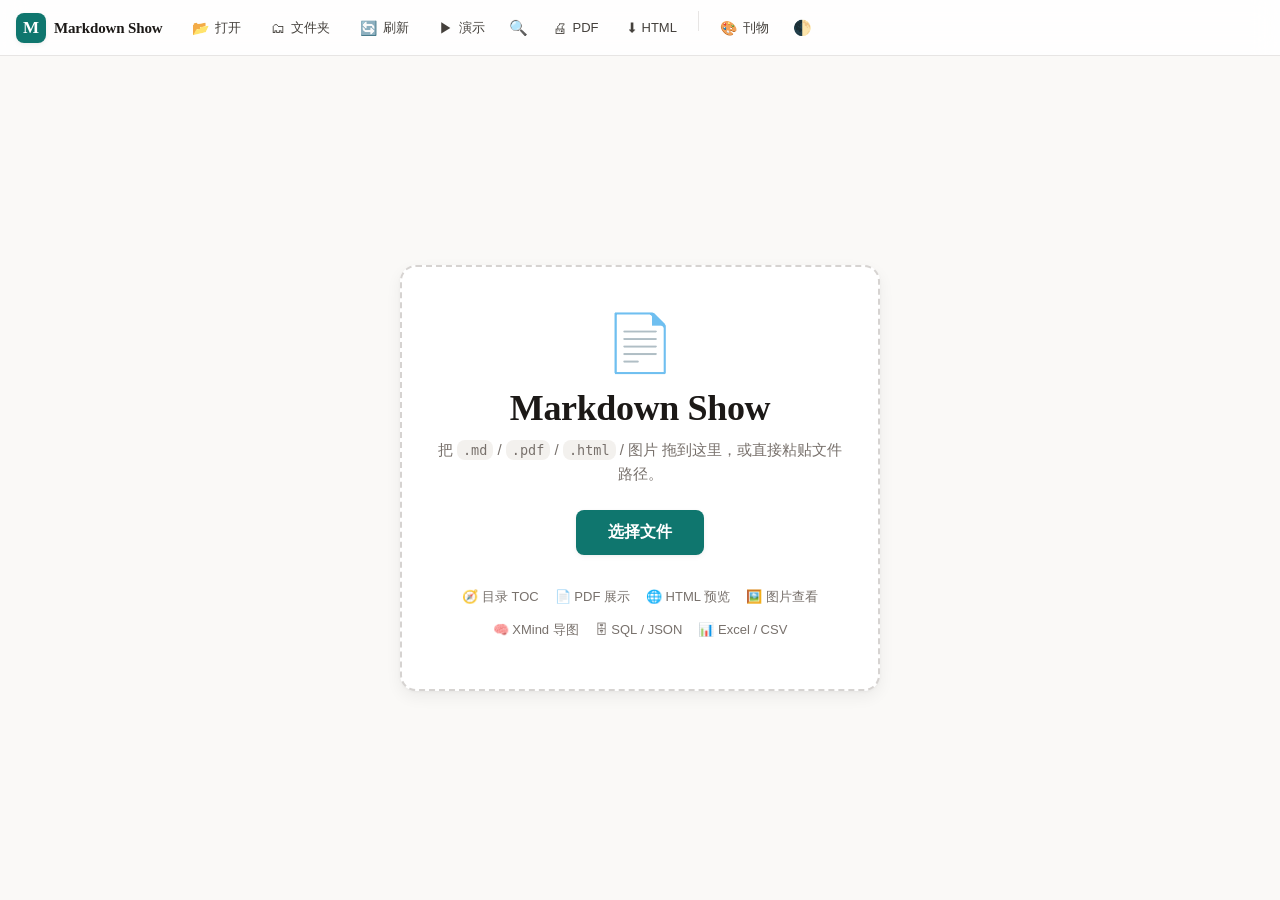
==== index.html @ 1e329455 "修复编辑器撤销/重做失效：Tab 缩进改走原生撤销栈，重进编辑模式不重置历史 Co-Authored-By: Claude Sonnet 5.5 <noreply@anthropic.com>" ====
<!DOCTYPE html>
<html lang="zh-CN" data-mdviewer-theme="light">
  <head>
    <meta charset="UTF-8" />
    <meta name="viewport" content="width=device-width, initial-scale=1.0" />
    <title>Markdown Show · 拖拽即渲染</title>
    <meta
      name="description"
      content="在浏览器里直接把 Markdown 拖进来即渲染：代码高亮、目录、亮/暗主题、Mermaid。可装到桌面像 App 一样打开。"
    />
    <link rel="manifest" href="manifest.webmanifest" />
    <meta name="theme-color" content="#0969da" />
    <link rel="icon" href="icons/icon128.png" />
    <link rel="apple-touch-icon" href="icons/icon128.png" />

    <link id="mdv-hljs-light" rel="stylesheet" href="lib/hljs-light.css" />
    <link id="mdv-hljs-dark" rel="stylesheet" href="lib/hljs-dark.css" disabled />
    <link rel="stylesheet" href="app.css?v=19" />
  </head>
  <body>
    <!-- 统一顶栏：品牌 + Tab + 操作 -->
    <header id="mdv-topbar">
      <div class="mdv-brand">
        <span class="mdv-brand-mark">M</span>
        <span class="mdv-brand-name">Markdown Show</span>
      </div>
      <div id="mdv-tabs" hidden></div>
      <div id="mdv-toolbar">
        <button id="mdv-open-btn" title="打开 .md 文件">
          <span class="mdv-btn-ico">📂</span><span class="mdv-btn-txt">打开</span>
        </button>
        <button id="mdv-filepanel-btn" title="管理本地文件夹">
          <span class="mdv-btn-ico">🗂</span><span class="mdv-btn-txt">文件夹</span>
        </button>
        <button id="mdv-refresh-btn" title="重新加载当前文档">
          <span class="mdv-btn-ico">🔄</span><span class="mdv-btn-txt">刷新</span>
        </button>
        <button id="mdv-edit-btn" title="编辑当前 Markdown（编辑 / 预览切换）" hidden>
          <span class="mdv-btn-ico">✏️</span><span class="mdv-btn-txt">编辑</span>
        </button>
        <button id="mdv-save-btn" title="保存回原文件 (Ctrl/Cmd+S)" hidden>
          <span class="mdv-btn-ico">💾</span><span class="mdv-btn-txt">保存</span>
        </button>
        <button id="mdv-saveas-btn" title="另存为新文件" hidden>
          <span class="mdv-btn-ico">📥</span><span class="mdv-btn-txt">另存为</span>
        </button>
        <button id="mdv-present-btn" title="演示模式（全屏幻灯片）">
          <span class="mdv-btn-ico">▶</span><span class="mdv-btn-txt">演示</span>
        </button>
        <button id="mdv-find-btn" class="mdv-btn-icon-only" title="搜索正文 (Ctrl+F)">🔍</button>
        <button id="mdv-export-pdf-btn" title="导出 PDF（打印）">
          <span class="mdv-btn-ico">🖨</span><span class="mdv-btn-txt">PDF</span>
        </button>
        <button id="mdv-export-html-btn" title="导出独立 HTML">
          <span class="mdv-btn-ico">⬇</span><span class="mdv-btn-txt">HTML</span>
        </button>
        <span class="mdv-toolbar-sep"></span>
        <button id="mdv-style-btn" title="切换风格皮肤">
          <span class="mdv-btn-ico">🎨</span><span class="mdv-btn-txt">刊物</span>
        </button>
        <button id="mdv-theme-btn" class="mdv-btn-icon-only" title="切换主题">🌓</button>
      </div>
    </header>

    <!-- 落地页 / 空状态 -->
    <div id="mdv-landing">
      <div class="mdv-landing-card">
        <div class="mdv-logo">📄</div>
        <h1>Markdown Show</h1>
        <p>把 <code>.md</code> / <code>.pdf</code> / <code>.html</code> / 图片 拖到这里，或直接粘贴文件路径。</p>
        <button id="mdv-landing-open">选择文件</button>
        <ul class="mdv-features">
          <li>🧭 目录 TOC</li>
          <li>📄 PDF 展示</li>
          <li>🌐 HTML 预览</li>
          <li>🖼️ 图片查看</li>
          <li>🧠 XMind 导图</li>
          <li>🗄 SQL / JSON</li>
          <li>📊 Excel / CSV</li>
        </ul>
      </div>
    </div>

    <!-- 渲染区域 -->
    <div id="mdv-layout" hidden>
      <nav id="mdv-toc" aria-label="目录"></nav>
      <div id="mdv-editor" hidden>
        <textarea
          id="mdv-editor-input"
          spellcheck="false"
          placeholder="在此编辑 Markdown，右侧即时预览…"
        ></textarea>
      </div>
      <main id="mdv-content" class="markdown-body"></main>
    </div>

    <!-- 拖拽遮罩 -->
    <div id="mdv-drop-overlay">松开以渲染 Markdown 文件</div>

    <input
      id="mdv-file-input"
      type="file"
      accept=".md,.markdown,.mdown,.mkd,.mdx,.txt,.pdf,.html,.htm,.png,.jpg,.jpeg,.gif,.webp,.svg,.bmp,.avif,.ico,.xmind,.sql,.json,.xlsx,.xlsm,.csv,.tsv,.numbers,text/plain,text/markdown,application/pdf,text/html,image/*"
      multiple
      hidden
    />

    <script src="lib/marked.min.js"></script>
    <script src="lib/purify.min.js"></script>
    <script src="lib/highlight.min.js"></script>
    <script src="lib/mermaid.min.js"></script>
    <script src="lib/filetree-core.js?v=7"></script>
    <script src="lib/xmind-core.js?v=1"></script>
    <script src="lib/sheet-core.js?v=1"></script>
    <script src="app.js?v=25"></script>
    <script src="filemanager.js?v=2"></script>
    <script src="embed.js?v=1"></script>
  </body>
</html>
---- lib/hljs-light.css ----
pre code.hljs{display:block;overflow-x:auto;padding:1em}code.hljs{padding:3px 5px}/*!
  Theme: GitHub
  Description: Light theme as seen on github.com
  Author: github.com
  Maintainer: @Hirse
  Updated: 2021-05-15

  Outdated base version: https://github.com/primer/github-syntax-light
  Current colors taken from GitHub's CSS
*/.hljs{color:#24292e;background:#fff}.hljs-doctag,.hljs-keyword,.hljs-meta .hljs-keyword,.hljs-template-tag,.hljs-template-variable,.hljs-type,.hljs-variable.language_{color:#d73a49}.hljs-title,.hljs-title.class_,.hljs-title.class_.inherited__,.hljs-title.function_{color:#6f42c1}.hljs-attr,.hljs-attribute,.hljs-literal,.hljs-meta,.hljs-number,.hljs-operator,.hljs-selector-attr,.hljs-selector-class,.hljs-selector-id,.hljs-variable{color:#005cc5}.hljs-meta .hljs-string,.hljs-regexp,.hljs-string{color:#032f62}.hljs-built_in,.hljs-symbol{color:#e36209}.hljs-code,.hljs-comment,.hljs-formula{color:#6a737d}.hljs-name,.hljs-quote,.hljs-selector-pseudo,.hljs-selector-tag{color:#22863a}.hljs-subst{color:#24292e}.hljs-section{color:#005cc5;font-weight:700}.hljs-bullet{color:#735c0f}.hljs-emphasis{color:#24292e;font-style:italic}.hljs-strong{color:#24292e;font-weight:700}.hljs-addition{color:#22863a;background-color:#f0fff4}.hljs-deletion{color:#b31d28;background-color:#ffeef0}
---- lib/hljs-dark.css ----
pre code.hljs{display:block;overflow-x:auto;padding:1em}code.hljs{padding:3px 5px}/*!
  Theme: GitHub Dark
  Description: Dark theme as seen on github.com
  Author: github.com
  Maintainer: @Hirse
  Updated: 2021-05-15

  Outdated base version: https://github.com/primer/github-syntax-dark
  Current colors taken from GitHub's CSS
*/.hljs{color:#c9d1d9;background:#0d1117}.hljs-doctag,.hljs-keyword,.hljs-meta .hljs-keyword,.hljs-template-tag,.hljs-template-variable,.hljs-type,.hljs-variable.language_{color:#ff7b72}.hljs-title,.hljs-title.class_,.hljs-title.class_.inherited__,.hljs-title.function_{color:#d2a8ff}.hljs-attr,.hljs-attribute,.hljs-literal,.hljs-meta,.hljs-number,.hljs-operator,.hljs-selector-attr,.hljs-selector-class,.hljs-selector-id,.hljs-variable{color:#79c0ff}.hljs-meta .hljs-string,.hljs-regexp,.hljs-string{color:#a5d6ff}.hljs-built_in,.hljs-symbol{color:#ffa657}.hljs-code,.hljs-comment,.hljs-formula{color:#8b949e}.hljs-name,.hljs-quote,.hljs-selector-pseudo,.hljs-selector-tag{color:#7ee787}.hljs-subst{color:#c9d1d9}.hljs-section{color:#1f6feb;font-weight:700}.hljs-bullet{color:#f2cc60}.hljs-emphasis{color:#c9d1d9;font-style:italic}.hljs-strong{color:#c9d1d9;font-weight:700}.hljs-addition{color:#aff5b4;background-color:#033a16}.hljs-deletion{color:#ffdcd7;background-color:#67060c}
---- app.css ----
/* Markdown Show — standalone web app styles.
 * Token-first: 颜色/间距/圆角/字阶/阴影全部走 CSS 变量，组件禁止裸写数值。 */

/* ================= Design Tokens =================
 * 三套风格皮肤 × 亮/暗主题（右上角 🎨 切换）：
 *   editorial 刊物 —— 暖纸底、衬线标题、深青强调（默认）
 *   minimal   极简 —— 中性灰、蓝强调、克制
 *   vivid     活泼 —— 紫罗兰强调、大圆角
 * 共享刻度（间距/字阶/动效）+ 每套皮肤只覆盖颜色/字体/圆角。 */
:root {
  /* 间距（4px 刻度） */
  --sp-1: 4px;
  --sp-2: 8px;
  --sp-3: 12px;
  --sp-4: 16px;
  --sp-6: 24px;
  --sp-8: 32px;
  --sp-12: 48px;

  /* 圆角（vivid 覆盖为更大） */
  --r-sm: 8px;   /* 输入框 / 标签 / 小按钮 */
  --r-md: 12px;  /* Tab / 代码块 */
  --r-lg: 16px;  /* 卡片 / 面板 */
  --r-full: 9999px;

  /* 字阶 */
  --fs-caption: 12px;
  --fs-small: 13px;
  --fs-body: 15px;
  --fs-h3: 18px;
  --fs-h2: 22px;
  --fs-h1: 28px;
  --fs-display: 32px;

  /* 字体栈 */
  --font-sans: Inter, -apple-system, BlinkMacSystemFont, "Segoe UI",
    "PingFang SC", "HarmonyOS Sans", "Source Han Sans SC", "Hiragino Sans GB",
    "Microsoft YaHei", sans-serif;
  --font-serif: "Source Serif 4", Georgia, "Songti SC", "Noto Serif SC",
    "Times New Roman", serif;

  /* 阴影（柔和分层，暗色统一加深） */
  --shadow-sm: 0 1px 3px rgba(0, 0, 0, 0.04), 0 2px 6px rgba(0, 0, 0, 0.04);
  --shadow-md: 0 1px 3px rgba(0, 0, 0, 0.04), 0 6px 16px rgba(0, 0, 0, 0.06);
  --shadow-lg: 0 4px 6px rgba(0, 0, 0, 0.04), 0 16px 32px rgba(0, 0, 0, 0.08);

  /* 动效 */
  --transition: 150ms ease;

  /* ---- editorial（默认皮肤·亮） ---- */
  --mdv-bg: #faf9f7;
  --mdv-surface: #ffffff;
  --mdv-fg: #1c1917;
  --mdv-fg-secondary: #44403c;
  --mdv-muted: #78716c;
  --mdv-faint: #a8a29e;
  --mdv-border: #e7e5e4;
  --mdv-border-strong: #d6d3d1;
  --mdv-code-bg: #f3f1ee;
  --mdv-accent: #0f766e;
  --mdv-accent-hover: #115e59;
  --mdv-danger: #b91c1c;
  --mdv-quote: #78716c;
  --font-heading: var(--font-serif);
  --h1-underline: 2px solid var(--mdv-fg); /* 刊物式粗底线 */
}
:root[data-mdviewer-theme="dark"] {
  /* editorial·暗：偏暖深咖灰 */
  --mdv-bg: #171412;
  --mdv-surface: #211d1a;
  --mdv-fg: #e9e5e1;
  --mdv-fg-secondary: #c4bdb6;
  --mdv-muted: #96908a;
  --mdv-faint: #6b655f;
  --mdv-border: #37322d;
  --mdv-border-strong: #46403a;
  --mdv-code-bg: #211d1a;
  --mdv-accent: #2dd4bf;
  --mdv-accent-hover: #5eead4;
  --mdv-danger: #f87171;
  --mdv-quote: #96908a;

  --shadow-sm: 0 1px 3px rgba(0, 0, 0, 0.3), 0 2px 6px rgba(0, 0, 0, 0.3);
  --shadow-md: 0 1px 3px rgba(0, 0, 0, 0.3), 0 6px 16px rgba(0, 0, 0, 0.4);
  --shadow-lg: 0 4px 6px rgba(0, 0, 0, 0.3), 0 16px 32px rgba(0, 0, 0, 0.5);
}

/* ---- minimal 极简 ---- */
:root[data-mdviewer-style="minimal"] {
  --mdv-bg: #fafafa;
  --mdv-surface: #ffffff;
  --mdv-fg: #1f2937;
  --mdv-fg-secondary: #4b5563;
  --mdv-muted: #6b7280;
  --mdv-faint: #9ca3af;
  --mdv-border: #e5e7eb;
  --mdv-border-strong: #d1d5db;
  --mdv-code-bg: #f3f4f6;
  --mdv-accent: #0969da;
  --mdv-accent-hover: #0757b3;
  --mdv-danger: #d1242f;
  --mdv-quote: #6b7280;
  --font-heading: var(--font-sans);
  --h1-underline: 1px solid var(--mdv-border);
}
:root[data-mdviewer-style="minimal"][data-mdviewer-theme="dark"] {
  --mdv-bg: #0d1117;
  --mdv-surface: #161b22;
  --mdv-fg: #e6edf3;
  --mdv-fg-secondary: #b1bac4;
  --mdv-muted: #8b949e;
  --mdv-faint: #6e7681;
  --mdv-border: #30363d;
  --mdv-border-strong: #3d444d;
  --mdv-code-bg: #161b22;
  --mdv-accent: #58a6ff;
  --mdv-accent-hover: #79b8ff;
  --mdv-danger: #f85149;
  --mdv-quote: #8b949e;
}

/* ---- vivid 活泼 ---- */
:root[data-mdviewer-style="vivid"] {
  --mdv-bg: #fbfaff;
  --mdv-surface: #ffffff;
  --mdv-fg: #1e1b2e;
  --mdv-fg-secondary: #443f5c;
  --mdv-muted: #6f6a8a;
  --mdv-faint: #a4a0ba;
  --mdv-border: #e9e5f5;
  --mdv-border-strong: #d8d2ec;
  --mdv-code-bg: #f4f1fb;
  --mdv-accent: #6d28d9;
  --mdv-accent-hover: #5b21b6;
  --mdv-danger: #dc2626;
  --mdv-quote: #6f6a8a;
  --font-heading: var(--font-sans);
  --h1-underline: 1px solid var(--mdv-border);
  --r-sm: 10px;
  --r-md: 14px;
  --r-lg: 20px;
}
:root[data-mdviewer-style="vivid"][data-mdviewer-theme="dark"] {
  --mdv-bg: #13111c;
  --mdv-surface: #1c1927;
  --mdv-fg: #e8e6f2;
  --mdv-fg-secondary: #bcb7d4;
  --mdv-muted: #8e88ab;
  --mdv-faint: #625d7d;
  --mdv-border: #322d47;
  --mdv-border-strong: #413b5a;
  --mdv-code-bg: #1c1927;
  --mdv-accent: #a78bfa;
  --mdv-accent-hover: #c4b5fd;
  --mdv-danger: #f87171;
  --mdv-quote: #8e88ab;
}

/* ================= Base ================= */
* { box-sizing: border-box; }

/* hidden 属性必须压过任何 display 规则，否则落地页会残留在渲染页上方 */
[hidden] { display: none !important; }

html, body {
  margin: 0;
  padding: 0;
  background: var(--mdv-bg);
  color: var(--mdv-fg);
  font-family: var(--font-sans);
  font-size: var(--fs-body);
  line-height: 1.6;
  min-height: 100vh;
  -webkit-font-smoothing: antialiased;
}

:focus-visible {
  outline: 2px solid var(--mdv-accent);
  outline-offset: 2px;
}

/* ================= Top App Bar ================= */
#mdv-topbar {
  position: sticky;
  top: 0;
  z-index: 30;
  display: flex;
  align-items: center;
  gap: var(--sp-4);
  height: 56px;
  padding: 0 var(--sp-4);
  background: color-mix(in srgb, var(--mdv-surface) 82%, transparent);
  backdrop-filter: saturate(1.4) blur(12px);
  -webkit-backdrop-filter: saturate(1.4) blur(12px);
  border-bottom: 1px solid var(--mdv-border);
}

/* 品牌 */
.mdv-brand {
  display: flex;
  align-items: center;
  gap: var(--sp-2);
  flex: 0 0 auto;
  user-select: none;
}
.mdv-brand-mark {
  display: grid;
  place-items: center;
  width: 30px;
  height: 30px;
  border-radius: var(--r-sm);
  background: var(--mdv-accent);
  color: #fff;
  font-family: var(--font-heading);
  font-weight: 700;
  font-size: 17px;
  line-height: 1;
  box-shadow: var(--shadow-sm);
}
.mdv-brand-name {
  font-family: var(--font-heading);
  font-weight: 600;
  font-size: var(--fs-body);
  letter-spacing: -0.01em;
  color: var(--mdv-fg);
}

/* 工具栏（顶栏右侧操作组） */
#mdv-toolbar {
  flex: 0 0 auto;
  display: flex;
  gap: var(--sp-1);
}
#mdv-toolbar button {
  display: inline-flex;
  align-items: center;
  gap: 6px;
  border: 1px solid transparent;
  background: transparent;
  color: var(--mdv-fg-secondary);
  border-radius: var(--r-sm);
  height: 34px;
  padding: 0 var(--sp-3);
  font-size: var(--fs-small);
  font-weight: 500;
  cursor: pointer;
  line-height: 1;
  transition: background var(--transition), color var(--transition),
    border-color var(--transition);
}
#mdv-toolbar button:hover {
  background: var(--mdv-code-bg);
  color: var(--mdv-fg);
}
#mdv-toolbar button:active { transform: translateY(1px); }
#mdv-toolbar .mdv-btn-icon-only {
  padding: 0;
  width: 34px;
  justify-content: center;
  font-size: 15px;
}
.mdv-btn-ico { font-size: 14px; line-height: 1; }

/* ================= Tabs（顶栏中段，占满剩余宽度） ================= */
#mdv-tabs {
  flex: 1 1 auto;
  min-width: 0;
  display: flex;
  align-items: center;
  gap: var(--sp-1);
  height: 100%;
  overflow-x: auto;
  overflow-y: hidden;
  scrollbar-width: none;
}
#mdv-tabs::-webkit-scrollbar { display: none; }
.mdv-tab {
  display: inline-flex;
  align-items: center;
  gap: var(--sp-1);
  max-width: 200px;
  flex: 0 0 auto;
  border: 1px solid transparent;
  background: transparent;
  color: var(--mdv-muted);
  border-radius: var(--r-sm);
  padding: 6px var(--sp-2) 6px var(--sp-3);
  font-size: var(--fs-small);
  cursor: pointer;
  line-height: 1.4;
  transition: color var(--transition), background var(--transition),
    border-color var(--transition);
}
.mdv-tab:hover {
  color: var(--mdv-fg);
  background: var(--mdv-code-bg);
}
.mdv-tab-active,
.mdv-tab-active:hover {
  color: var(--mdv-accent);
  background: color-mix(in srgb, var(--mdv-accent) 10%, transparent);
  font-weight: 600;
}
.mdv-tab-label {
  overflow: hidden;
  text-overflow: ellipsis;
  white-space: nowrap;
}
.mdv-tab-close {
  flex: 0 0 auto;
  width: 16px;
  height: 16px;
  border-radius: var(--r-full);
  display: inline-flex;
  align-items: center;
  justify-content: center;
  font-size: var(--fs-small);
  color: var(--mdv-faint);
  transition: background var(--transition), color var(--transition);
}
.mdv-tab-close:hover {
  background: color-mix(in srgb, var(--mdv-fg) 12%, transparent);
  color: var(--mdv-fg);
}

/* ================= Landing ================= */
#mdv-landing {
  min-height: calc(100vh - 56px);
  display: flex;
  align-items: center;
  justify-content: center;
  padding: var(--sp-6);
}
.mdv-landing-card {
  text-align: center;
  max-width: 480px;
  padding: var(--sp-12) var(--sp-8);
  border: 2px dashed var(--mdv-border-strong);
  border-radius: var(--r-lg);
  background: var(--mdv-surface);
  box-shadow: var(--shadow-md);
}
.mdv-logo { font-size: 56px; line-height: 1; }
.mdv-landing-card h1 {
  margin: var(--sp-4) 0 var(--sp-2);
  font-family: var(--font-heading);
  font-size: 36px;
  font-weight: 700;
  letter-spacing: -0.01em;
  line-height: 1.2;
}
.mdv-landing-card p {
  color: var(--mdv-muted);
  margin: 0 0 var(--sp-6);
}
.mdv-landing-card code {
  background: var(--mdv-code-bg);
  padding: 2px 6px;
  border-radius: var(--r-sm);
  font-size: 0.9em;
}
#mdv-landing-open {
  border: none;
  background: var(--mdv-accent);
  color: #fff;
  border-radius: var(--r-sm);
  padding: var(--sp-3) var(--sp-8);
  font-size: 16px;
  font-weight: 600;
  cursor: pointer;
  box-shadow: var(--shadow-sm);
  transition: background var(--transition), box-shadow var(--transition);
}
#mdv-landing-open:hover {
  background: var(--mdv-accent-hover);
  box-shadow: var(--shadow-md);
}
#mdv-landing-open:active {
  box-shadow: none;
  transform: translateY(1px);
}
.mdv-features {
  list-style: none;
  display: flex;
  flex-wrap: wrap;
  justify-content: center;
  gap: var(--sp-3) var(--sp-4);
  margin: var(--sp-8) 0 0;
  padding: 0;
  color: var(--mdv-muted);
  font-size: var(--fs-small);
}
#mdv-error { color: var(--mdv-danger); font-size: var(--fs-small); }

/* ================= Layout ================= */
#mdv-layout {
  display: grid;
  grid-template-columns: clamp(220px, 20vw, 300px) minmax(0, 1fr);
  max-width: min(1440px, 100%);
  margin: 0 auto;
  gap: clamp(var(--sp-4), 3vw, var(--sp-8));
}
#mdv-layout.mdv-no-toc {
  grid-template-columns: minmax(0, 1fr);
  max-width: 900px;
}

/* ================= TOC ================= */
#mdv-toc {
  position: sticky;
  top: 56px; /* 顶栏高度 */
  align-self: start;
  max-height: calc(100vh - 56px);
  overflow-y: auto;
  overscroll-behavior: contain;
  padding: var(--sp-6) var(--sp-2) var(--sp-8) var(--sp-4);
  font-size: var(--fs-small);
  scrollbar-width: thin;
  scrollbar-color: var(--mdv-border) transparent;
}
#mdv-toc::-webkit-scrollbar { width: 6px; }
#mdv-toc::-webkit-scrollbar-thumb {
  background: var(--mdv-border);
  border-radius: var(--r-full);
}
#mdv-toc::-webkit-scrollbar-track { background: transparent; }
#mdv-toc-title {
  font-weight: 600;
  color: var(--mdv-faint);
  text-transform: uppercase;
  letter-spacing: 0.08em;
  font-size: var(--fs-caption);
  margin-bottom: var(--sp-3);
  padding-left: var(--sp-3);
}
#mdv-toc ul {
  list-style: none;
  margin: 0;
  padding: 0;
  border-left: 1px solid var(--mdv-border);
}
#mdv-toc li { margin: 0; }
#mdv-toc a {
  position: relative;
  color: var(--mdv-muted);
  text-decoration: none;
  display: block;
  padding: var(--sp-1) var(--sp-2) var(--sp-1) var(--sp-3);
  margin-left: -1px;
  border-left: 2px solid transparent;
  line-height: 1.45;
  overflow: hidden;
  text-overflow: ellipsis;
  white-space: nowrap;
  transition: color var(--transition), border-color var(--transition),
    background var(--transition);
}
#mdv-toc a:hover {
  color: var(--mdv-fg);
  background: color-mix(in srgb, var(--mdv-fg) 5%, transparent);
}
#mdv-toc a.mdv-active {
  color: var(--mdv-accent);
  font-weight: 600;
  border-left-color: var(--mdv-accent);
  background: color-mix(in srgb, var(--mdv-accent) 10%, transparent);
}
/* 层级：缩进步进 16px，字号/字重/颜色逐级递减，一眼分清 */
#mdv-toc .mdv-toc-h1 a {
  padding-left: var(--sp-3);
  font-size: var(--fs-small);
  font-weight: 700;
  color: var(--mdv-fg);
}
#mdv-toc .mdv-toc-h2 a {
  padding-left: 28px;
  font-size: var(--fs-small);
  font-weight: 600;
  color: var(--mdv-fg-secondary);
}
#mdv-toc .mdv-toc-h3 a {
  padding-left: 44px;
  font-size: var(--fs-caption);
  font-weight: 400;
  color: var(--mdv-muted);
}
#mdv-toc .mdv-toc-h4 a {
  padding-left: 60px;
  font-size: var(--fs-caption);
  font-weight: 400;
  color: var(--mdv-faint);
}
#mdv-toc .mdv-toc-h5 a,
#mdv-toc .mdv-toc-h6 a {
  padding-left: 76px;
  font-size: 11px;
  font-weight: 400;
  color: var(--mdv-faint);
}

/* ================= Content ================= */
#mdv-content {
  padding: clamp(var(--sp-6), 4vw, var(--sp-12)) clamp(var(--sp-4), 3vw, var(--sp-8)) 128px;
  min-width: 0;
  font-size: clamp(14.5px, 1vw + 9px, 16px);
  /* 列本身不限宽：文字段落用 72ch 保可读，表格/代码块可用满列宽（见下） */
}

/* 纯文字块限制行宽保证可读性 */
.markdown-body > p,
.markdown-body > ul,
.markdown-body > ol,
.markdown-body > blockquote,
.markdown-body > h1,
.markdown-body > h2,
.markdown-body > h3,
.markdown-body > h4,
.markdown-body > h5,
.markdown-body > h6,
.markdown-body > hr {
  max-width: 72ch;
}

/* 移动端目录开关（buildToc 时注入） */
#mdv-toc-toggle {
  display: none;
  position: fixed;
  right: var(--sp-4);
  bottom: var(--sp-6);
  z-index: 30;
  border: 1px solid var(--mdv-border);
  background: var(--mdv-surface);
  color: var(--mdv-fg);
  border-radius: var(--r-full);
  padding: var(--sp-3) var(--sp-4);
  font-size: var(--fs-small);
  cursor: pointer;
  box-shadow: var(--shadow-lg);
  transition: box-shadow var(--transition);
}

/* ================= Markdown body ================= */
.markdown-body {
  color: var(--mdv-fg);
}
.markdown-body h1,
.markdown-body h2,
.markdown-body h3,
.markdown-body h4 {
  font-family: var(--font-heading);
  line-height: 1.25;
  letter-spacing: -0.01em;
  font-weight: 600;
  margin: 1.6em 0 0.6em;
}
.markdown-body h1 {
  font-size: 34px;
  font-weight: 700;
  margin-top: 0.4em;
  padding-bottom: 0.4em;
  border-bottom: var(--h1-underline); /* 皮肤控制：刊物粗底线 / 其余细线 */
}
.markdown-body h2 {
  font-size: var(--fs-h2);
  padding-bottom: 0.3em;
  border-bottom: 1px solid var(--mdv-border);
}
.markdown-body h3 { font-size: var(--fs-h3); }
.markdown-body h4 { font-size: 16px; }
.markdown-body p { margin: 0 0 var(--sp-4); }
.markdown-body a {
  color: var(--mdv-accent);
  text-decoration: none;
  transition: color var(--transition);
}
.markdown-body a:hover {
  color: var(--mdv-accent-hover);
  text-decoration: underline;
}
.markdown-body code {
  background: var(--mdv-code-bg);
  padding: 2px 6px;
  border-radius: 6px;
  font-family: "SF Mono", SFMono-Regular, Consolas, "Liberation Mono", Menlo,
    monospace;
  font-size: 0.875em;
}
.markdown-body pre {
  background: var(--mdv-code-bg);
  padding: var(--sp-4);
  border-radius: var(--r-md);
  overflow: auto;
  border: 1px solid var(--mdv-border);
  margin: 0 0 var(--sp-4);
  line-height: 1.55;
}
.markdown-body pre code {
  background: transparent;
  padding: 0;
  font-size: 0.875em;
}
.markdown-body blockquote {
  margin: 0 0 var(--sp-4);
  padding: var(--sp-3) var(--sp-4);
  color: var(--mdv-quote);
  border-left: 3px solid var(--mdv-accent);
  background: color-mix(in srgb, var(--mdv-accent) 5%, transparent);
  border-radius: 0 var(--r-sm) var(--r-sm) 0;
}
.markdown-body blockquote > :last-child { margin-bottom: 0; }
.markdown-body ul,
.markdown-body ol {
  margin: 0 0 var(--sp-4);
  padding-left: var(--sp-6);
}
.markdown-body li { margin: var(--sp-1) 0; }
.markdown-body table {
  border-collapse: collapse;
  display: block;
  overflow: auto;
  margin: 0 0 var(--sp-4);
  font-variant-numeric: tabular-nums;
  font-size: 0.925em;
}
.markdown-body th,
.markdown-body td {
  border: 1px solid var(--mdv-border);
  padding: var(--sp-2) var(--sp-3);
}
.markdown-body th {
  background: var(--mdv-code-bg);
  font-weight: 600;
  text-align: left;
}
.markdown-body tr:nth-child(2n) td {
  background: color-mix(in srgb, var(--mdv-code-bg) 55%, transparent);
}
.markdown-body img {
  max-width: 100%;
  border-radius: var(--r-sm);
}
.markdown-body hr {
  border: 0;
  border-top: 1px solid var(--mdv-border);
  margin: var(--sp-8) 0;
}
.markdown-body .mermaid {
  text-align: center;
  margin: var(--sp-4) 0;
}

/* ================= Drop overlay ================= */
#mdv-drop-overlay {
  position: fixed;
  inset: 0;
  z-index: 9999;
  display: none;
  align-items: center;
  justify-content: center;
  font-size: 24px;
  font-weight: 600;
  color: var(--mdv-accent);
  background: color-mix(in srgb, var(--mdv-accent) 8%, transparent);
  border: 4px dashed var(--mdv-accent);
  backdrop-filter: blur(2px);
  pointer-events: none;
}
#mdv-drop-overlay.mdv-visible { display: flex; }

/* ================= 窄屏：目录变抽屉 ================= */
@media (max-width: 900px) {
  #mdv-layout { grid-template-columns: minmax(0, 1fr); }
  #mdv-content { max-width: none; }
  #mdv-toc {
    position: fixed;
    top: 0;
    left: 0;
    bottom: 0;
    z-index: 40;
    width: min(80vw, 320px);
    height: 100vh;
    max-height: 100vh;
    background: var(--mdv-surface);
    border-right: 1px solid var(--mdv-border);
    box-shadow: var(--shadow-lg);
    transform: translateX(-105%);
    transition: transform 200ms ease-out;
  }
  #mdv-toc.mdv-toc-open { transform: translateX(0); }
  #mdv-toc-toggle { display: block; }
  #mdv-topbar { gap: var(--sp-2); padding: 0 var(--sp-3); }
  /* 窄屏顶栏收窄：品牌名与按钮文字隐藏，只留图标 */
  .mdv-brand-name { display: none; }
  #mdv-toolbar .mdv-btn-txt { display: none; }
  #mdv-toolbar button { padding: 0 var(--sp-2); }
  .mdv-landing-card { padding: var(--sp-8) var(--sp-6); }
}

/* ================= 展示增强套件 ================= */

/* 工具栏分隔 */
.mdv-toolbar-sep {
  width: 1px;
  height: 20px;
  background: var(--mdv-border);
  margin: 0 var(--sp-1);
  flex: 0 0 auto;
}

/* 可放大标记 */
.mdv-zoomable { cursor: zoom-in; }

/* 阅读统计（TOC 顶部） */
#mdv-reading-stats {
  font-size: var(--fs-caption);
  color: var(--mdv-faint);
  padding: 0 0 var(--sp-3) var(--sp-3);
  font-variant-numeric: tabular-nums;
}

/* 顶部阅读进度条 */
#mdv-progress {
  position: fixed;
  top: 0;
  left: 0;
  height: 2px;
  width: 0;
  background: var(--mdv-accent);
  z-index: 35;
  transition: width 80ms linear;
}

/* 代码块复制按钮 */
.markdown-body pre.mdv-has-copy { position: relative; }
.mdv-copy-btn {
  position: absolute;
  top: var(--sp-2);
  right: var(--sp-2);
  border: 1px solid var(--mdv-border);
  background: var(--mdv-surface);
  color: var(--mdv-muted);
  border-radius: var(--r-sm);
  padding: 3px 10px;
  font-size: var(--fs-caption);
  cursor: pointer;
  opacity: 0;
  transition: opacity var(--transition), color var(--transition),
    border-color var(--transition);
}
.markdown-body pre.mdv-has-copy:hover .mdv-copy-btn,
.mdv-copy-btn:focus-visible { opacity: 1; }
.mdv-copy-btn:hover { color: var(--mdv-fg); border-color: var(--mdv-accent); }
.mdv-copy-btn.mdv-copied { color: var(--mdv-accent); border-color: var(--mdv-accent); }

/* Lightbox */
#mdv-lightbox {
  position: fixed;
  inset: 0;
  z-index: 10000;
  display: flex;
  align-items: center;
  justify-content: center;
  background: rgba(0, 0, 0, 0.82);
  backdrop-filter: blur(6px);
}
.mdv-lb-stage {
  max-width: 92vw;
  max-height: 88vh;
  display: flex;
  align-items: center;
  justify-content: center;
  touch-action: none;
}
.mdv-lb-stage > * {
  max-width: 92vw;
  max-height: 88vh;
  cursor: grab;
  will-change: transform;
  transition: transform 60ms linear;
  background: #fff;
  border-radius: var(--r-sm);
}
.mdv-lb-stage > *:active { cursor: grabbing; }
.mdv-lb-close {
  position: absolute;
  top: var(--sp-4);
  right: var(--sp-4);
  width: 40px;
  height: 40px;
  border: none;
  border-radius: var(--r-full);
  background: rgba(255, 255, 255, 0.14);
  color: #fff;
  font-size: 22px;
  line-height: 1;
  cursor: pointer;
}
.mdv-lb-close:hover { background: rgba(255, 255, 255, 0.26); }
.mdv-lb-hint {
  position: absolute;
  bottom: var(--sp-6);
  left: 50%;
  transform: translateX(-50%);
  color: rgba(255, 255, 255, 0.7);
  font-size: var(--fs-caption);
  pointer-events: none;
}

/* 演示模式 */
#mdv-slides {
  position: fixed;
  inset: 0;
  z-index: 10000;
  background: var(--mdv-bg);
  display: flex;
  flex-direction: column;
}
.mdv-slide {
  flex: 1 1 auto;
  overflow: auto;
  padding: clamp(32px, 6vw, 96px) clamp(24px, 8vw, 140px);
  max-width: 1100px;
  width: 100%;
  margin: 0 auto;
  font-size: clamp(17px, 1.4vw + 10px, 22px);
}
.mdv-slide h1 { font-size: clamp(30px, 4vw, 52px); }
.mdv-slide h2 { font-size: clamp(24px, 3vw, 38px); }
.mdv-slide-nav {
  flex: 0 0 auto;
  display: flex;
  align-items: center;
  justify-content: center;
  gap: var(--sp-3);
  padding: var(--sp-3);
  border-top: 1px solid var(--mdv-border);
  background: var(--mdv-surface);
}
.mdv-slide-nav button {
  border: 1px solid var(--mdv-border);
  background: var(--mdv-surface);
  color: var(--mdv-fg-secondary);
  border-radius: var(--r-sm);
  min-width: 40px;
  height: 36px;
  font-size: 16px;
  cursor: pointer;
  transition: background var(--transition), border-color var(--transition);
}
.mdv-slide-nav button:hover { background: var(--mdv-code-bg); border-color: var(--mdv-accent); }
.mdv-slide-count {
  font-variant-numeric: tabular-nums;
  color: var(--mdv-muted);
  font-size: var(--fs-small);
  min-width: 64px;
  text-align: center;
}

/* 站内搜索条 */
#mdv-find {
  position: fixed;
  top: calc(56px + var(--sp-3));
  right: var(--sp-4);
  z-index: 60;
  display: flex;
  align-items: center;
  gap: var(--sp-1);
  padding: var(--sp-1);
  background: var(--mdv-surface);
  border: 1px solid var(--mdv-border);
  border-radius: var(--r-md);
  box-shadow: var(--shadow-lg);
}
.mdv-find-input {
  border: none;
  background: transparent;
  color: var(--mdv-fg);
  font-size: var(--fs-small);
  padding: 6px var(--sp-2);
  width: 180px;
  outline: none;
}
.mdv-find-count {
  font-size: var(--fs-caption);
  color: var(--mdv-muted);
  font-variant-numeric: tabular-nums;
  min-width: 42px;
  text-align: center;
}
#mdv-find button {
  border: none;
  background: transparent;
  color: var(--mdv-muted);
  width: 28px;
  height: 28px;
  border-radius: var(--r-sm);
  font-size: 15px;
  cursor: pointer;
}
#mdv-find button:hover { background: var(--mdv-code-bg); color: var(--mdv-fg); }
mark.mdv-hit {
  background: color-mix(in srgb, var(--mdv-accent) 30%, transparent);
  color: inherit;
  border-radius: 3px;
}
mark.mdv-hit-active {
  background: var(--mdv-accent);
  color: #fff;
}

/* 打印 / 导出 PDF */
@media print {
  #mdv-topbar,
  #mdv-toc,
  #mdv-toc-toggle,
  #mdv-progress,
  #mdv-find,
  #mdv-filepanel,
  #mdv-fm-backdrop,
  .mdv-copy-btn { display: none !important; }
  #mdv-layout {
    display: block !important;
    max-width: none;
  }
  #mdv-content {
    padding: 0 !important;
    max-width: none !important;
  }
  .markdown-body h1,
  .markdown-body h2,
  .markdown-body h3 { break-after: avoid; }
  .markdown-body pre,
  .markdown-body table,
  .markdown-body img,
  .markdown-body .mermaid { break-inside: avoid; }
  html, body { background: #fff !important; }
}

/* ================= PDF / HTML 整页展示（iframe） ================= */
/* pdf/html 用 iframe 铺满内容区：单列、去正文内边距、iframe 撑满可视高度 */
#mdv-layout.mdv-embed-mode {
  grid-template-columns: minmax(0, 1fr);
  max-width: none;
  gap: 0;
}
#mdv-layout.mdv-embed-mode #mdv-content {
  padding: 0;
  min-width: 0;
}
.mdv-embed {
  display: block;
  width: 100%;
  height: calc(100vh - 56px); /* 减去顶栏高度 */
  border: 0;
  background: var(--mdv-surface);
}

/* 图片展示：居中，留白，点击可放大（复用 lightbox） */
.mdv-image-wrap {
  display: flex;
  align-items: center;
  justify-content: center;
  min-height: calc(100vh - 56px - 2 * var(--sp-8));
  padding: var(--sp-8) var(--sp-4);
}
.mdv-image {
  max-width: 100%;
  max-height: calc(100vh - 56px - 2 * var(--sp-8));
  height: auto;
  object-fit: contain;
  border-radius: var(--r-sm);
  box-shadow: var(--shadow-md);
  background: #fff; /* 透明 PNG 也有底，避免暗色主题看不清 */
}

/* ================= 编辑模式（左编辑 / 右即时预览） ================= */
#mdv-layout.mdv-edit-mode {
  grid-template-columns: minmax(0, 1fr) minmax(0, 1fr); /* 左右等宽 */
  max-width: none;
  gap: 0;
  align-items: stretch;
}
#mdv-layout.mdv-edit-mode #mdv-toc {
  display: none;
}
#mdv-editor {
  min-width: 0;
  border-right: 1px solid var(--mdv-border);
  background: var(--mdv-surface);
}
#mdv-editor-input {
  display: block;
  width: 100%;
  height: calc(100vh - 56px);
  box-sizing: border-box;
  border: 0;
  resize: none;
  padding: clamp(var(--sp-4), 3vw, var(--sp-8));
  background: var(--mdv-surface);
  color: var(--mdv-fg);
  font-family: ui-monospace, SFMono-Regular, Menlo, Consolas, "Liberation Mono", monospace;
  font-size: 14px;
  line-height: 1.7;
  tab-size: 2;
}
#mdv-editor-input:focus {
  outline: none;
}
/* 编辑模式下右侧预览也铺满、独立滚动，不跟随左编辑器 */
#mdv-layout.mdv-edit-mode #mdv-content {
  height: calc(100vh - 56px);
  overflow-y: auto;
  padding: clamp(var(--sp-6), 4vw, var(--sp-12)) clamp(var(--sp-4), 3vw, var(--sp-8)) 96px;
}
@media (max-width: 720px) {
  /* 窄屏改上下分栏 */
  #mdv-layout.mdv-edit-mode {
    grid-template-columns: minmax(0, 1fr);
    grid-template-rows: 45vh 1fr;
  }
  #mdv-editor {
    border-right: 0;
    border-bottom: 1px solid var(--mdv-border);
  }
  #mdv-editor-input {
    height: 45vh;
  }
  #mdv-layout.mdv-edit-mode #mdv-content {
    height: auto;
  }
}

/* ================= 文件管理面板（filemanager.js） ================= */
#mdv-fm-backdrop {
  position: fixed;
  inset: 0;
  z-index: 45;
  background: rgba(0, 0, 0, 0.32);
  opacity: 0;
  pointer-events: none;
  transition: opacity 200ms ease-out;
}
#mdv-fm-backdrop.mdv-fm-open {
  opacity: 1;
  pointer-events: auto;
}

#mdv-filepanel {
  position: fixed;
  top: 0;
  left: 0;
  bottom: 0;
  z-index: 46;
  width: min(86vw, 340px);
  height: 100vh;
  display: flex;
  flex-direction: column;
  background: var(--mdv-surface);
  border-right: 1px solid var(--mdv-border);
  box-shadow: var(--shadow-lg);
  transform: translateX(-105%);
  transition: transform 220ms ease-out;
}
#mdv-filepanel.mdv-fm-open { transform: translateX(0); }

.mdv-fm-header {
  flex: 0 0 auto;
  display: flex;
  align-items: center;
  justify-content: space-between;
  height: 56px;
  padding: 0 var(--sp-4);
  border-bottom: 1px solid var(--mdv-border);
}
.mdv-fm-title {
  font-family: var(--font-heading);
  font-weight: 600;
  font-size: var(--fs-body);
  color: var(--mdv-fg);
  overflow: hidden;
  text-overflow: ellipsis;
  white-space: nowrap;
}
.mdv-fm-close {
  border: none;
  background: transparent;
  color: var(--mdv-muted);
  font-size: 20px;
  line-height: 1;
  width: 30px;
  height: 30px;
  border-radius: var(--r-sm);
  cursor: pointer;
  flex: 0 0 auto;
}
.mdv-fm-close:hover { background: var(--mdv-code-bg); color: var(--mdv-fg); }

.mdv-fm-body {
  flex: 1 1 auto;
  min-height: 0;
  display: flex;
  flex-direction: column;
  overflow: hidden;
}

.mdv-fm-empty {
  padding: var(--sp-6) var(--sp-4);
  color: var(--mdv-fg-secondary);
  font-size: var(--fs-small);
  line-height: 1.6;
}
.mdv-fm-open-btn,
.mdv-fm-reconnect-btn {
  display: block;
  width: 100%;
  margin-top: var(--sp-3);
  padding: var(--sp-2) var(--sp-3);
  border: 1px solid var(--mdv-border-strong);
  background: var(--mdv-surface);
  color: var(--mdv-fg);
  border-radius: var(--r-sm);
  font-size: var(--fs-small);
  font-weight: 500;
  cursor: pointer;
  transition: background var(--transition), border-color var(--transition);
}
.mdv-fm-open-btn:hover,
.mdv-fm-reconnect-btn:hover {
  background: var(--mdv-code-bg);
  border-color: var(--mdv-accent);
}
.mdv-fm-hint {
  margin-top: var(--sp-4);
  color: var(--mdv-faint);
  font-size: var(--fs-caption);
}

.mdv-fm-toolbar {
  flex: 0 0 auto;
  display: flex;
  align-items: center;
  gap: var(--sp-2);
  padding: var(--sp-3) var(--sp-4) var(--sp-2);
  border-bottom: 1px solid var(--mdv-border);
}
.mdv-fm-toolbar button {
  border: 1px solid transparent;
  background: transparent;
  color: var(--mdv-fg-secondary);
  border-radius: var(--r-sm);
  height: 28px;
  padding: 0 var(--sp-2);
  font-size: var(--fs-caption);
  cursor: pointer;
}
.mdv-fm-toolbar button:hover { background: var(--mdv-code-bg); color: var(--mdv-fg); }
.mdv-fm-hidden-toggle {
  display: flex;
  align-items: center;
  gap: 4px;
  font-size: var(--fs-caption);
  color: var(--mdv-muted);
  cursor: pointer;
  flex: 1 1 auto;
  white-space: nowrap;
  overflow: hidden;
  text-overflow: ellipsis;
}

.mdv-fm-search {
  flex: 0 0 auto;
  margin: var(--sp-2) var(--sp-4);
  padding: var(--sp-2) var(--sp-3);
  border: 1px solid var(--mdv-border);
  border-radius: var(--r-sm);
  background: var(--mdv-code-bg);
  color: var(--mdv-fg);
  font-size: var(--fs-small);
}
.mdv-fm-search:focus {
  outline: none;
  border-color: var(--mdv-accent);
}

.mdv-fm-tree {
  flex: 1 1 auto;
  min-height: 0;
  overflow-y: auto;
  padding: var(--sp-1) 0;
  scrollbar-width: thin;
  scrollbar-color: var(--mdv-border) transparent;
}
.mdv-fm-tree-empty {
  padding: var(--sp-4);
  color: var(--mdv-faint);
  font-size: var(--fs-small);
}
.mdv-fm-row {
  display: flex;
  align-items: center;
  gap: 6px;
  padding-top: 5px;
  padding-bottom: 5px;
  padding-right: var(--sp-3);
  font-size: var(--fs-small);
  color: var(--mdv-fg-secondary);
  cursor: pointer;
  border-left: 2px solid transparent;
  white-space: nowrap;
  overflow: hidden;
}
.mdv-fm-row:hover { background: var(--mdv-code-bg); color: var(--mdv-fg); }
.mdv-fm-row.mdv-fm-selected {
  background: color-mix(in srgb, var(--mdv-accent) 10%, transparent);
  border-left-color: var(--mdv-accent);
  color: var(--mdv-fg);
}
.mdv-fm-icon { flex: 0 0 auto; font-size: 13px; }
.mdv-fm-label {
  flex: 1 1 auto;
  overflow: hidden;
  text-overflow: ellipsis;
}
.mdv-fm-warn {
  flex: 0 0 auto;
  color: var(--mdv-faint);
  font-size: var(--fs-caption);
}

.mdv-fm-index {
  flex: 0 0 auto;
  padding: var(--sp-2) var(--sp-4) 0;
  color: var(--mdv-muted);
  font-size: var(--fs-caption);
  overflow: hidden;
  text-overflow: ellipsis;
  white-space: nowrap;
}
.mdv-fm-index:empty { display: none; }
.mdv-fm-status {
  flex: 0 0 auto;
  padding: var(--sp-2) var(--sp-4);
  color: var(--mdv-faint);
  font-size: var(--fs-caption);
  border-top: 1px solid var(--mdv-border);
}
.mdv-fm-selection {
  flex: 0 0 auto;
  padding: 0 var(--sp-4) var(--sp-2);
  color: var(--mdv-muted);
  font-size: var(--fs-caption);
  overflow: hidden;
  text-overflow: ellipsis;
  white-space: nowrap;
}
.mdv-fm-actions {
  flex: 0 0 auto;
  display: grid;
  grid-template-columns: 1fr 1fr;
  gap: var(--sp-2);
  padding: var(--sp-2) var(--sp-4) var(--sp-4);
}
.mdv-fm-actions button {
  border: 1px solid var(--mdv-border-strong);
  background: var(--mdv-surface);
  color: var(--mdv-fg-secondary);
  border-radius: var(--r-sm);
  height: 32px;
  font-size: var(--fs-caption);
  cursor: pointer;
  transition: background var(--transition), color var(--transition), border-color var(--transition);
}
.mdv-fm-actions button:hover { background: var(--mdv-code-bg); color: var(--mdv-fg); }
.mdv-fm-actions button[data-action="delete"]:hover {
  border-color: var(--mdv-danger);
  color: var(--mdv-danger);
}

@media (max-width: 900px) {
  #mdv-filepanel { width: min(88vw, 320px); }
}

/* 粘贴路径提示条 */
#mdv-pathbar {
  position: fixed;
  top: calc(56px + var(--sp-3));
  left: 50%;
  transform: translateX(-50%);
  z-index: 70;
  display: flex;
  align-items: center;
  gap: var(--sp-2);
  max-width: min(92vw, 720px);
  padding: var(--sp-2) var(--sp-3);
  background: var(--mdv-surface);
  border: 1px solid var(--mdv-border);
  border-radius: var(--r-md);
  box-shadow: var(--shadow-lg);
  color: var(--mdv-fg);
}
#mdv-pathbar[hidden] { display: none; }
.mdv-pathbar-txt {
  min-width: 0;
  overflow: hidden;
  text-overflow: ellipsis;
  white-space: nowrap;
  font-size: 13px;
}
#mdv-pathbar button {
  flex: none;
  cursor: pointer;
  border: 1px solid var(--mdv-border);
  background: var(--mdv-code-bg);
  color: var(--mdv-fg);
  border-radius: var(--r-sm, 6px);
  padding: 4px 10px;
}
#mdv-pathbar .mdv-pathbar-auth { background: var(--mdv-accent, #0969da); color: #fff; border-color: transparent; }

/* 表格展示（csv / xlsx）：横向滚动、表头吸顶 */
.mdv-table-wrap {
  overflow: auto;
  max-height: 78vh;
  margin: var(--sp-4, 16px) 0;
  border: 1px solid var(--mdv-border);
  border-radius: var(--r-md, 8px);
}
.mdv-table-wrap table {
  margin: 0;
  border-collapse: separate;
  border-spacing: 0;
  white-space: pre-wrap;
  min-width: 100%;
}
.mdv-table-wrap th {
  position: sticky;
  top: 0;
  z-index: 1;
  background: var(--mdv-code-bg);
}
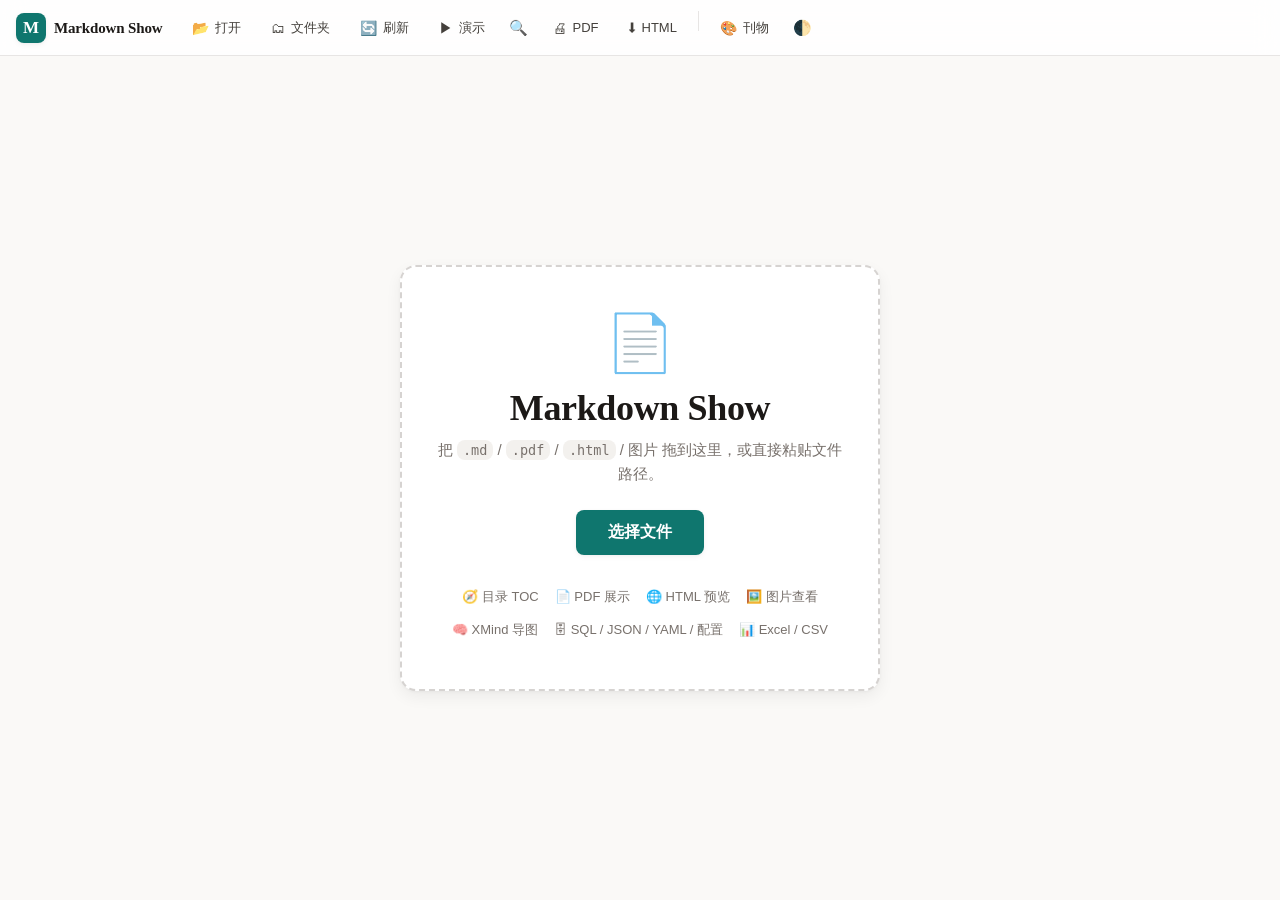
==== commit 185a4308: "支持更多文本类型：yml/toml/ini/conf/env/xml/sh/log 等配置与脚本文件，含 .env、Dockerfile、Makefile 等无扩展名文件 Co-Authored-By" ====
--- a/index.html
+++ b/index.html
@@ -15,7 +15,7 @@
 
     <link id="mdv-hljs-light" rel="stylesheet" href="lib/hljs-light.css" />
     <link id="mdv-hljs-dark" rel="stylesheet" href="lib/hljs-dark.css" disabled />
-    <link rel="stylesheet" href="app.css?v=19" />
+    <link rel="stylesheet" href="app.css?v=21" />
   </head>
   <body>
     <!-- 统一顶栏：品牌 + Tab + 操作 -->
@@ -75,7 +75,7 @@
           <li>🌐 HTML 预览</li>
           <li>🖼️ 图片查看</li>
           <li>🧠 XMind 导图</li>
-          <li>🗄 SQL / JSON</li>
+          <li>🗄 SQL / JSON / YAML / 配置</li>
           <li>📊 Excel / CSV</li>
         </ul>
       </div>
@@ -100,7 +100,7 @@
     <input
       id="mdv-file-input"
       type="file"
-      accept=".md,.markdown,.mdown,.mkd,.mdx,.txt,.pdf,.html,.htm,.png,.jpg,.jpeg,.gif,.webp,.svg,.bmp,.avif,.ico,.xmind,.sql,.json,.xlsx,.xlsm,.csv,.tsv,.numbers,text/plain,text/markdown,application/pdf,text/html,image/*"
+      accept=".md,.markdown,.mdown,.mkd,.mdx,.txt,.pdf,.html,.htm,.png,.jpg,.jpeg,.gif,.webp,.svg,.bmp,.avif,.ico,.xmind,.sql,.json,.jsonc,.yml,.yaml,.toml,.ini,.conf,.cfg,.properties,.env,.xml,.plist,.sh,.bash,.zsh,.diff,.patch,.log,.lock,.xlsx,.xlsm,.csv,.tsv,.numbers,text/plain,text/markdown,application/pdf,text/html,image/*"
       multiple
       hidden
     />
@@ -109,11 +109,11 @@
     <script src="lib/purify.min.js"></script>
     <script src="lib/highlight.min.js"></script>
     <script src="lib/mermaid.min.js"></script>
-    <script src="lib/filetree-core.js?v=7"></script>
+    <script src="lib/filetree-core.js?v=8"></script>
     <script src="lib/xmind-core.js?v=1"></script>
     <script src="lib/sheet-core.js?v=1"></script>
-    <script src="app.js?v=25"></script>
-    <script src="filemanager.js?v=2"></script>
+    <script src="app.js?v=31"></script>
+    <script src="filemanager.js?v=3"></script>
     <script src="embed.js?v=1"></script>
   </body>
 </html>
--- a/app.css
+++ b/app.css
@@ -863,7 +863,7 @@
   right: var(--sp-4);
   z-index: 60;
   display: flex;
-  align-items: center;
+  flex-direction: column;
   gap: var(--sp-1);
   padding: var(--sp-1);
   background: var(--mdv-surface);
@@ -871,6 +871,14 @@
   border-radius: var(--r-md);
   box-shadow: var(--shadow-lg);
 }
+.mdv-find-row,
+.mdv-replace-row {
+  display: flex;
+  align-items: center;
+  gap: var(--sp-1);
+}
+.mdv-replace-row[hidden] { display: none; }
+.mdv-replace-input,
 .mdv-find-input {
   border: none;
   background: transparent;
@@ -896,6 +904,13 @@
   border-radius: var(--r-sm);
   font-size: 15px;
   cursor: pointer;
+}
+#mdv-find .mdv-replace-row button {
+  width: auto;
+  padding: 0 var(--sp-2);
+  font-size: var(--fs-small);
+  white-space: nowrap;
+  border: 1px solid var(--mdv-border);
 }
 #mdv-find button:hover { background: var(--mdv-code-bg); color: var(--mdv-fg); }
 mark.mdv-hit {
@@ -984,6 +999,7 @@
   display: none;
 }
 #mdv-editor {
+  position: relative;
   min-width: 0;
   border-right: 1px solid var(--mdv-border);
   background: var(--mdv-surface);
@@ -1006,6 +1022,20 @@
 #mdv-editor-input:focus {
   outline: none;
 }
+/* 列选择：自绘光标/选区，覆盖在文本框上方 */
+#mdv-editor-input.mdv-col-active { caret-color: transparent; }
+#mdv-col-layer {
+  position: absolute;
+  left: 0;
+  top: 0;
+  overflow: hidden;
+  pointer-events: none;
+}
+#mdv-col-layer > div { position: relative; }
+.mdv-col-rect,
+.mdv-col-caret { position: absolute; }
+.mdv-col-rect { background: color-mix(in srgb, var(--mdv-accent) 32%, transparent); }
+.mdv-col-caret { background: var(--mdv-accent); }
 /* 编辑模式下右侧预览也铺满、独立滚动，不跟随左编辑器 */
 #mdv-layout.mdv-edit-mode #mdv-content {
   height: calc(100vh - 56px);
